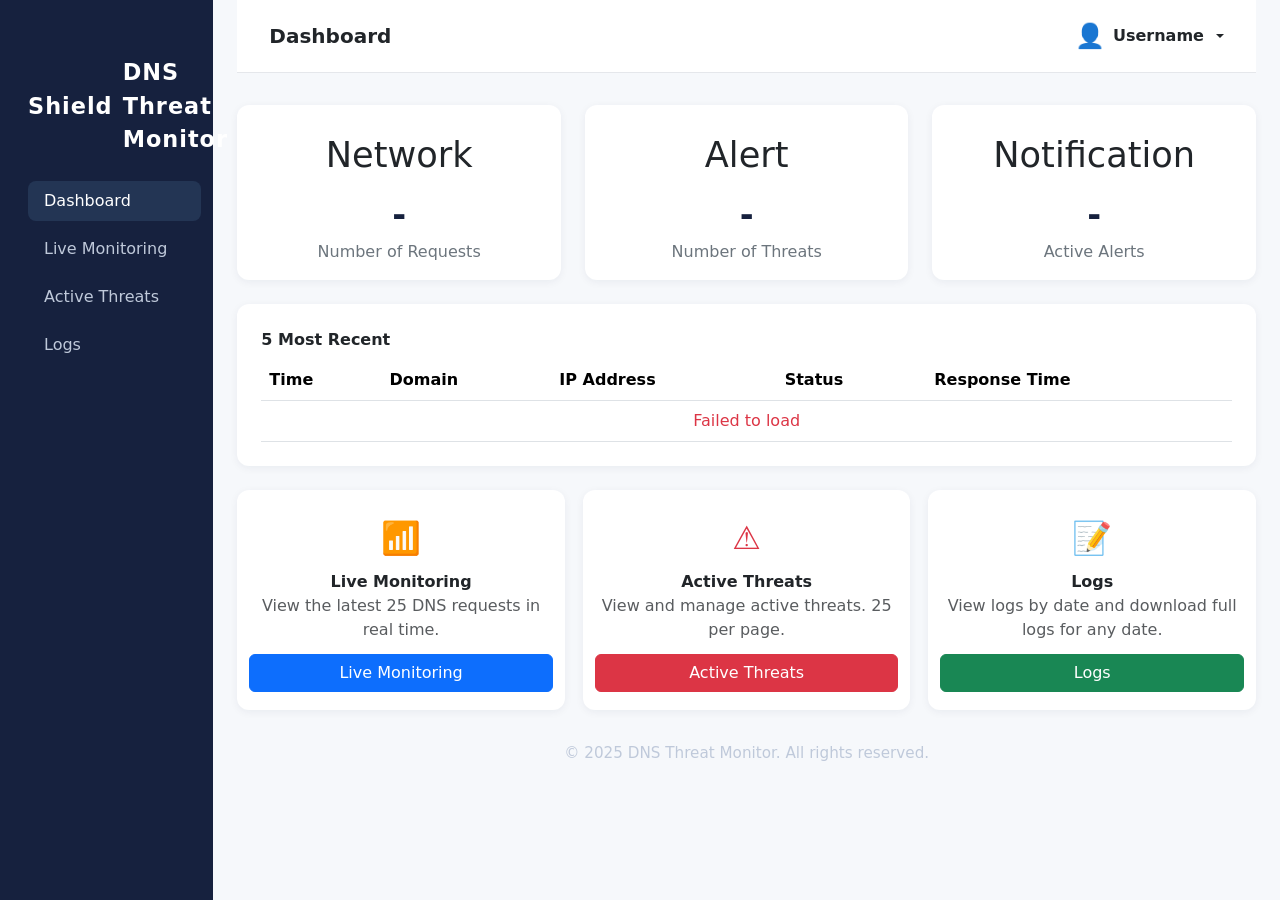
==== dashboard/templates/dashboard.html @ 2eea5f8f "Review comments addressed" ====
<!DOCTYPE html>
<html lang="en">
<head>
    <meta charset="UTF-8">
    <meta name="viewport" content="width=device-width, initial-scale=1.0">
    <title>DNS Threat Monitor</title>
    <link rel="stylesheet" href="https://cdn.jsdelivr.net/npm/bootstrap@5.3.0/dist/css/bootstrap.min.css">
    <!-- Inline styles for the main dashboard layout and components -->
    <style>
        body { background: #f6f8fb; }
        .sidebar {
            background: #16213e;
            min-height: 100vh;
            color: #fff;
        }
        .sidebar .nav-link {
            color: #bfc9da;
            font-weight: 500;
            border-radius: 8px;
            margin-bottom: 8px;
        }
        .sidebar .nav-link.active, .sidebar .nav-link:hover {
            background: #233554;
            color: #fff;
        }
        .sidebar .logo {
            font-size: 1.4rem;
            font-weight: bold;
            letter-spacing: 1px;
            margin: 32px 0 24px 0;
            display: flex;
            align-items: center;
            gap: 10px;
        }
        .topbar {
            background: #fff;
            border-bottom: 1px solid #e5e7eb;
            padding: 18px 32px;
            display: flex;
            align-items: center;
            justify-content: space-between;
        }
        .topbar .user {
            display: flex;
            align-items: center;
            gap: 16px;
        }
        .topbar .user .dropdown-toggle {
            cursor: pointer;
        }
        .topbar .user .dropdown-item.logout-item {
            color: #dc3545;
            font-weight: 500;
        }
        .topbar .user .dropdown-item.logout-item:hover {
            background: #fff5f5;
            color: #b02a37;
        }
        .summary-cards {
            display: flex;
            gap: 24px;
            margin: 32px 0 24px 0;
        }
        .summary-card {
            background: #fff;
            border-radius: 12px;
            box-shadow: 0 2px 8px rgba(22,33,62,0.06);
            flex: 1;
            padding: 24px 0 16px 0;
            text-align: center;
        }
        .summary-card .icon {
            font-size: 2.2rem;
            margin-bottom: 8px;
        }
        .summary-card .value {
            font-size: 2.1rem;
            font-weight: bold;
            color: #16213e;
        }
        .summary-card .label {
            color: #6c757d;
            font-size: 1rem;
        }
        .summary-card {
            cursor: pointer;
            transition: box-shadow 0.2s, transform 0.15s;
        }
        .summary-card:hover {
            box-shadow: 0 6px 20px rgba(22,33,62,0.14);
            transform: translateY(-2px);
        }
        .recent-table {
            background: #fff;
            border-radius: 12px;
            box-shadow: 0 2px 8px rgba(22,33,62,0.06);
            padding: 24px;
            margin-bottom: 24px;
        }
        .recent-table th, .recent-table td {
            vertical-align: middle;
        }
        .nav-cards {
            display: flex;
            gap: 18px;
            margin-bottom: 24px;
        }
        .nav-card {
            flex: 1;
            background: #fff;
            border-radius: 12px;
            box-shadow: 0 2px 8px rgba(22,33,62,0.06);
            text-align: center;
            padding: 24px 12px 18px 12px;
        }
        .nav-card .icon {
            font-size: 2rem;
            margin-bottom: 8px;
        }
        .nav-card .btn {
            margin-top: 12px;
            font-weight: 500;
        }
        .footer {
            text-align: center;
            color: #bfc9da;
            font-size: 0.95rem;
            margin: 32px 0 0 0;
        }
    </style>
</head>
<body>
<!-- Main dashboard layout -->
<div class="container-fluid">
    <div class="row">
        <!-- Sidebar -->
        <nav class="col-md-2 d-none d-md-block sidebar py-4">
            <div class="logo ps-3"><span>Shield</span>DNS Threat Monitor</div>
            <ul class="nav flex-column ps-3">
                <li class="nav-Item"><a class="nav-link active" href="#">Dashboard</a></li>
                <li class="nav-item"><a class="nav-link" href="/live-monitoring">Live Monitoring</a></li>
                <li class="nav-item"><a class="nav-link" href="/active-threats">Active Threats</a></li>
                <li class="nav-item"><a class="nav-link" href="/logs">Logs</a></li>
            </ul>
        </nav>
        <!-- Main content area -->
        <main class="col-md-10 ms-sm-auto px-4">
            <div class="topbar">
                <div class="fs-5 fw-bold">Dashboard</div>
                <div class="user">
                    <div class="dropdown">
                        <span class="dropdown-toggle text-dark fw-semibold d-flex align-items-center gap-2"
                              data-bs-toggle="dropdown" aria-expanded="false" role="button" style="cursor:pointer;">
                            <span style="font-size:1.5rem;">&#128100;</span>
                            <span id="topbar-username">Username</span>
                        </span>
                        <ul class="dropdown-menu dropdown-menu-end">
                            <li><span class="dropdown-item-text fw-bold" id="dropdown-username">Username</span></li>
                            <li><hr class="dropdown-divider"></li>
                            <li><a class="dropdown-item" href="/profile">My Profile</a></li>
                            <li><a class="dropdown-item text-danger fw-500" href="#" id="logout-btn">&#8594; Log Out</a></li>
                        </ul>
                    </div>
                </div>
            </div>
            <!-- Summary metric cards -->
            <div class="summary-cards">
                <div class="summary-card" data-bs-toggle="modal" data-bs-target="#requestsModal">
                    <div class="icon">Network</div>
                    <div class="value" id="num-requests">-</div>
                    <div class="label">Number of Requests</div>
                </div>
                <div class="summary-card" data-bs-toggle="modal" data-bs-target="#threatsModal">
                    <div class="icon">Alert</div>
                    <div class="value" id="num-threats">-</div>
                    <div class="label">Number of Threats</div>
                </div>
                <div class="summary-card" data-bs-toggle="modal" data-bs-target="#alertsModal">
                    <div class="icon">Notification</div>
                    <div class="value" id="active-alerts">-</div>
                    <div class="label">Active Alerts</div>
                </div>
            </div>

            <!-- Modal: Number of Requests -->
            <div class="modal fade" id="requestsModal" tabindex="-1">
                <div class="modal-dialog modal-xl modal-dialog-scrollable">
                    <div class="modal-content">
                        <div class="modal-header">
                            <h5 class="modal-title">DNS Requests (Last 24h)</h5>
                            <button type="button" class="btn-close" data-bs-dismiss="modal"></button>
                        </div>
                        <div class="modal-body">
                            <div class="table-responsive">
                                <table class="table table-sm align-middle">
                                    <thead><tr><th>Time</th><th>Domain</th><th>Source IP</th><th>Status</th><th>Response Time</th></tr></thead>
                                    <tbody id="modal-requests-body"><tr><td colspan="5" class="text-center">Loading...</td></tr></tbody>
                                </table>
                            </div>
                        </div>
                    </div>
                </div>
            </div>

            <!-- Modal: Number of Threats -->
            <div class="modal fade" id="threatsModal" tabindex="-1">
                <div class="modal-dialog modal-lg modal-dialog-scrollable">
                    <div class="modal-content">
                        <div class="modal-header">
                            <h5 class="modal-title">Threat Severity Distribution</h5>
                            <button type="button" class="btn-close" data-bs-dismiss="modal"></button>
                        </div>
                        <div class="modal-body">
                            <div class="table-responsive">
                                <table class="table table-sm align-middle">
                                    <thead><tr><th>Severity</th><th>Count</th></tr></thead>
                                    <tbody id="modal-threats-body"><tr><td colspan="2" class="text-center">Loading...</td></tr></tbody>
                                </table>
                            </div>
                        </div>
                    </div>
                </div>
            </div>

            <!-- Modal: Active Alerts -->
            <div class="modal fade" id="alertsModal" tabindex="-1">
                <div class="modal-dialog modal-xl modal-dialog-scrollable">
                    <div class="modal-content">
                        <div class="modal-header">
                            <h5 class="modal-title">Active Alerts</h5>
                            <button type="button" class="btn-close" data-bs-dismiss="modal"></button>
                        </div>
                        <div class="modal-body">
                            <div class="table-responsive">
                                <table class="table table-sm align-middle">
                                    <thead><tr><th>Time</th><th>Domain</th><th>Severity</th><th>Rule</th><th>Score</th></tr></thead>
                                    <tbody id="modal-alerts-body"><tr><td colspan="5" class="text-center">Loading...</td></tr></tbody>
                                </table>
                            </div>
                        </div>
                    </div>
                </div>
            </div>
            <!-- Table showing the 5 most recent DNS events -->
            <div class="recent-table">
                <div class="d-flex align-items-center mb-2">
                    <div class="fs-6 fw-bold me-2">5 Most Recent</div>
                </div>
                <div class="table-responsive">
                    <table class="table align-middle mb-0">
                        <thead>
                            <tr>
                                <th>Time</th>
                                <th>Domain</th>
                                <th>IP Address</th>
                                <th>Status</th>
                                <th>Response Time</th>
                            </tr>
                        </thead>
                        <tbody id="recent-table-body">
                            <tr><td colspan="5" class="text-center">Loading...</td></tr>
                        </tbody>
                    </table>
                </div>
            </div>
            <!-- Quick navigation cards for other views -->
            <div class="nav-cards">
                <div class="nav-card">
                    <div class="icon text-primary">&#128246;</div>
                    <div class="fw-bold">Live Monitoring</div>
                    <div class="text-muted">View the latest 25 DNS requests in real time.</div>
                    <a href="/live-monitoring" class="btn btn-primary w-100">Live Monitoring</a>
                </div>
                <div class="nav-card">
                    <div class="icon text-danger">&#9888;</div>
                    <div class="fw-bold">Active Threats</div>
                    <div class="text-muted">View and manage active threats. 25 per page.</div>
                    <a href="/active-threats" class="btn btn-danger w-100">Active Threats</a>
                </div>
                <div class="nav-card">
                    <div class="icon text-success">&#128221;</div>
                    <div class="fw-bold">Logs</div>
                    <div class="text-muted">View logs by date and download full logs for any date.</div>
                    <a href="/logs" class="btn btn-success w-100">Logs</a>
                </div>
            </div>
            <div class="footer">© 2025 DNS Threat Monitor. All rights reserved.</div>
        </main>
    </div>
 </div>
<!-- JavaScript dependencies and dashboard data loading logic -->
<script src="https://cdn.jsdelivr.net/npm/bootstrap@5.3.0/dist/js/bootstrap.bundle.min.js"></script>
<script>
// Fetch summary data
function loadSummary() {
    fetch('/api/summary').then(r=>r.json()).then(data=>{
        document.getElementById('num-requests').textContent = data.total_queries || '-';
        document.getElementById('num-threats').textContent = data.num_threats || '-';
        document.getElementById('active-alerts').textContent = data.active_alerts || '-';
    });
}
// Fetch 5 most recent DNS logs
function loadRecent() {
    fetch('/api/recent-logs').then(r=>r.json()).then(rows=>{
        const html = rows.length
            ? rows.map(l=>`<tr>
                <td>${l.timestamp ? new Date(l.timestamp).toLocaleString() : '-'}</td>
                <td>${l.domain||'-'}</td>
                <td>${l.source_ip||'-'}</td>
                <td>${l.status||'-'}</td>
                <td>${l.response_time!=null ? l.response_time+' ms' : '-'}</td>
              </tr>`).join('')
            : '<tr><td colspan="5" class="text-center text-muted">No recent data</td></tr>';
        document.getElementById('recent-table-body').innerHTML = html;
    }).catch(()=>{
        document.getElementById('recent-table-body').innerHTML='<tr><td colspan="5" class="text-center text-danger">Failed to load</td></tr>';
    });
}
// ── Modal data loaders ──────────────────────────────────
document.getElementById('requestsModal').addEventListener('show.bs.modal', function() {
    fetch('/api/dns-logs').then(r=>r.json()).then(rows=>{
        const html = rows.length
            ? rows.map(l=>`<tr><td>${new Date(l.timestamp).toLocaleString()}</td><td>${l.domain||'-'}</td><td>${l.source_ip||'-'}</td><td>${l.status||'-'}</td><td>${l.response_time!=null?l.response_time+' ms':'-'}</td></tr>`).join('')
            : '<tr><td colspan="5" class="text-center text-muted">No data</td></tr>';
        document.getElementById('modal-requests-body').innerHTML = html;
    }).catch(()=>{ document.getElementById('modal-requests-body').innerHTML='<tr><td colspan="5" class="text-center text-danger">Failed to load</td></tr>'; });
});
document.getElementById('threatsModal').addEventListener('show.bs.modal', function() {
    fetch('/api/severity-distribution').then(r=>r.json()).then(data=>{
        const badges = {High:'danger', Medium:'warning', Low:'success'};
        const html = Object.entries(data).map(([s,c])=>`<tr><td><span class="badge bg-${badges[s]||'secondary'}">${s}</span></td><td>${c}</td></tr>`).join('');
        document.getElementById('modal-threats-body').innerHTML = html || '<tr><td colspan="2" class="text-center text-muted">No data</td></tr>';
    }).catch(()=>{ document.getElementById('modal-threats-body').innerHTML='<tr><td colspan="2" class="text-center text-danger">Failed to load</td></tr>'; });
});
document.getElementById('alertsModal').addEventListener('show.bs.modal', function() {
    fetch('/api/alerts').then(r=>r.json()).then(rows=>{
        const badges = {High:'danger', Medium:'warning', Low:'success'};
        const html = rows.length
            ? rows.map(a=>`<tr><td>${new Date(a.timestamp).toLocaleString()}</td><td>${a.domain||'-'}</td><td><span class="badge bg-${badges[a.severity]||'secondary'}">${a.severity||'-'}</span></td><td>${a.rule_name||'-'}</td><td>${a.score||'-'}</td></tr>`).join('')
            : '<tr><td colspan="5" class="text-center text-muted">No active alerts</td></tr>';
        document.getElementById('modal-alerts-body').innerHTML = html;
    }).catch(()=>{ document.getElementById('modal-alerts-body').innerHTML='<tr><td colspan="5" class="text-center text-danger">Failed to load</td></tr>'; });
});
document.addEventListener('DOMContentLoaded', function() {
    const saved = localStorage.getItem('dtm_username');
    if (saved) {
        document.getElementById('topbar-username').textContent = saved;
        document.getElementById('dropdown-username').textContent = saved;
    }
    document.getElementById('logout-btn').addEventListener('click', function(e) {
        e.preventDefault();
        localStorage.removeItem('dtm_username');
        localStorage.removeItem('dtm_fullname');
        localStorage.removeItem('dtm_email');
        document.getElementById('topbar-username').textContent = 'Username';
        document.getElementById('dropdown-username').textContent = 'Username';
    });
    loadSummary();
    loadRecent();
    setInterval(loadSummary, 10000);
    setInterval(loadRecent, 10000);
});
</script>
</body>
</html>
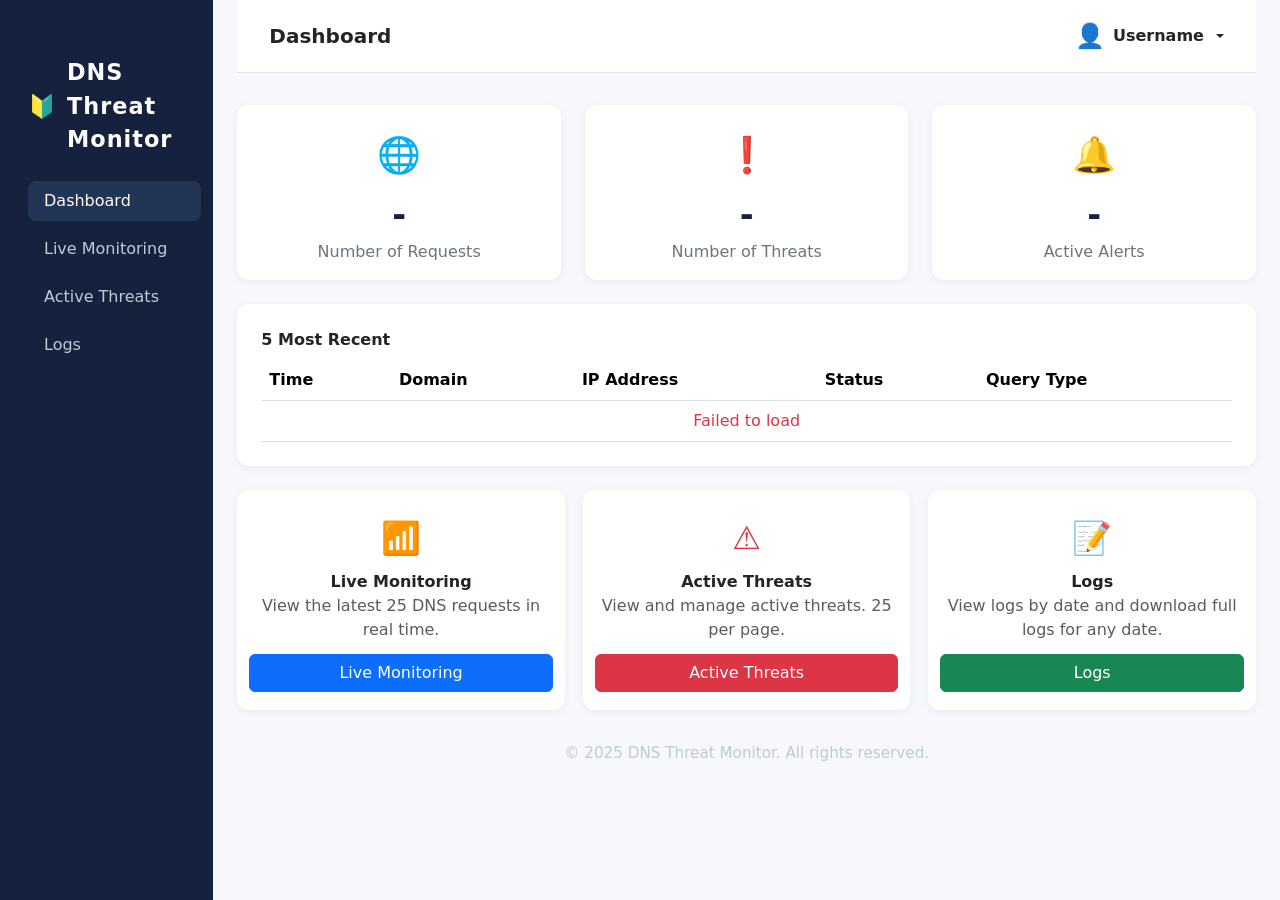
==== commit 477bddb5: "Review comments addressed DashboardBackendaligment corrected Removed email alert part Removed QUICK_" ====
--- a/dashboard/templates/dashboard.html
+++ b/dashboard/templates/dashboard.html
@@ -5,7 +5,6 @@
     <meta name="viewport" content="width=device-width, initial-scale=1.0">
     <title>DNS Threat Monitor</title>
     <link rel="stylesheet" href="https://cdn.jsdelivr.net/npm/bootstrap@5.3.0/dist/css/bootstrap.min.css">
-    <!-- Inline styles for the main dashboard layout and components -->
     <style>
         body { background: #f6f8fb; }
         .sidebar {
@@ -130,12 +129,11 @@
     </style>
 </head>
 <body>
-<!-- Main dashboard layout -->
 <div class="container-fluid">
     <div class="row">
         <!-- Sidebar -->
         <nav class="col-md-2 d-none d-md-block sidebar py-4">
-            <div class="logo ps-3"><span>Shield</span>DNS Threat Monitor</div>
+            <div class="logo ps-3"><span>🔰</span>DNS Threat Monitor</div>
             <ul class="nav flex-column ps-3">
                 <li class="nav-Item"><a class="nav-link active" href="#">Dashboard</a></li>
                 <li class="nav-item"><a class="nav-link" href="/live-monitoring">Live Monitoring</a></li>
@@ -143,7 +141,7 @@
                 <li class="nav-item"><a class="nav-link" href="/logs">Logs</a></li>
             </ul>
         </nav>
-        <!-- Main content area -->
+        <!-- Main -->
         <main class="col-md-10 ms-sm-auto px-4">
             <div class="topbar">
                 <div class="fs-5 fw-bold">Dashboard</div>
@@ -163,20 +161,19 @@
                     </div>
                 </div>
             </div>
-            <!-- Summary metric cards -->
             <div class="summary-cards">
                 <div class="summary-card" data-bs-toggle="modal" data-bs-target="#requestsModal">
-                    <div class="icon">Network</div>
+                    <div class="icon">🌐</div>
                     <div class="value" id="num-requests">-</div>
                     <div class="label">Number of Requests</div>
                 </div>
                 <div class="summary-card" data-bs-toggle="modal" data-bs-target="#threatsModal">
-                    <div class="icon">Alert</div>
+                    <div class="icon">❗</div>
                     <div class="value" id="num-threats">-</div>
                     <div class="label">Number of Threats</div>
                 </div>
                 <div class="summary-card" data-bs-toggle="modal" data-bs-target="#alertsModal">
-                    <div class="icon">Notification</div>
+                    <div class="icon">🔔</div>
                     <div class="value" id="active-alerts">-</div>
                     <div class="label">Active Alerts</div>
                 </div>
@@ -187,13 +184,13 @@
                 <div class="modal-dialog modal-xl modal-dialog-scrollable">
                     <div class="modal-content">
                         <div class="modal-header">
-                            <h5 class="modal-title">DNS Requests (Last 24h)</h5>
+                            <h5 class="modal-title">🌐 DNS Requests (Last 24h)</h5>
                             <button type="button" class="btn-close" data-bs-dismiss="modal"></button>
                         </div>
                         <div class="modal-body">
                             <div class="table-responsive">
                                 <table class="table table-sm align-middle">
-                                    <thead><tr><th>Time</th><th>Domain</th><th>Source IP</th><th>Status</th><th>Response Time</th></tr></thead>
+                                    <thead><tr><th>Time</th><th>Domain</th><th>Source IP</th><th>Status</th><th>Query Type</th></tr></thead>
                                     <tbody id="modal-requests-body"><tr><td colspan="5" class="text-center">Loading...</td></tr></tbody>
                                 </table>
                             </div>
@@ -207,7 +204,7 @@
                 <div class="modal-dialog modal-lg modal-dialog-scrollable">
                     <div class="modal-content">
                         <div class="modal-header">
-                            <h5 class="modal-title">Threat Severity Distribution</h5>
+                            <h5 class="modal-title">❗ Threat Severity Distribution</h5>
                             <button type="button" class="btn-close" data-bs-dismiss="modal"></button>
                         </div>
                         <div class="modal-body">
@@ -227,7 +224,7 @@
                 <div class="modal-dialog modal-xl modal-dialog-scrollable">
                     <div class="modal-content">
                         <div class="modal-header">
-                            <h5 class="modal-title">Active Alerts</h5>
+                            <h5 class="modal-title">🔔 Active Alerts</h5>
                             <button type="button" class="btn-close" data-bs-dismiss="modal"></button>
                         </div>
                         <div class="modal-body">
@@ -241,7 +238,6 @@
                     </div>
                 </div>
             </div>
-            <!-- Table showing the 5 most recent DNS events -->
             <div class="recent-table">
                 <div class="d-flex align-items-center mb-2">
                     <div class="fs-6 fw-bold me-2">5 Most Recent</div>
@@ -254,7 +250,7 @@
                                 <th>Domain</th>
                                 <th>IP Address</th>
                                 <th>Status</th>
-                                <th>Response Time</th>
+                                <th>Query Type</th>
                             </tr>
                         </thead>
                         <tbody id="recent-table-body">
@@ -263,7 +259,6 @@
                     </table>
                 </div>
             </div>
-            <!-- Quick navigation cards for other views -->
             <div class="nav-cards">
                 <div class="nav-card">
                     <div class="icon text-primary">&#128246;</div>
@@ -287,8 +282,7 @@
             <div class="footer">© 2025 DNS Threat Monitor. All rights reserved.</div>
         </main>
     </div>
- </div>
-<!-- JavaScript dependencies and dashboard data loading logic -->
+</div>
 <script src="https://cdn.jsdelivr.net/npm/bootstrap@5.3.0/dist/js/bootstrap.bundle.min.js"></script>
 <script>
 // Fetch summary data
@@ -308,7 +302,7 @@
                 <td>${l.domain||'-'}</td>
                 <td>${l.source_ip||'-'}</td>
                 <td>${l.status||'-'}</td>
-                <td>${l.response_time!=null ? l.response_time+' ms' : '-'}</td>
+                <td>${l.query_type||'-'}</td>
               </tr>`).join('')
             : '<tr><td colspan="5" class="text-center text-muted">No recent data</td></tr>';
         document.getElementById('recent-table-body').innerHTML = html;
@@ -320,7 +314,7 @@
 document.getElementById('requestsModal').addEventListener('show.bs.modal', function() {
     fetch('/api/dns-logs').then(r=>r.json()).then(rows=>{
         const html = rows.length
-            ? rows.map(l=>`<tr><td>${new Date(l.timestamp).toLocaleString()}</td><td>${l.domain||'-'}</td><td>${l.source_ip||'-'}</td><td>${l.status||'-'}</td><td>${l.response_time!=null?l.response_time+' ms':'-'}</td></tr>`).join('')
+            ? rows.map(l=>`<tr><td>${new Date(l.timestamp).toLocaleString()}</td><td>${l.domain||'-'}</td><td>${l.source_ip||'-'}</td><td>${l.status||'-'}</td><td>${l.query_type||'-'}</td></tr>`).join('')
             : '<tr><td colspan="5" class="text-center text-muted">No data</td></tr>';
         document.getElementById('modal-requests-body').innerHTML = html;
     }).catch(()=>{ document.getElementById('modal-requests-body').innerHTML='<tr><td colspan="5" class="text-center text-danger">Failed to load</td></tr>'; });
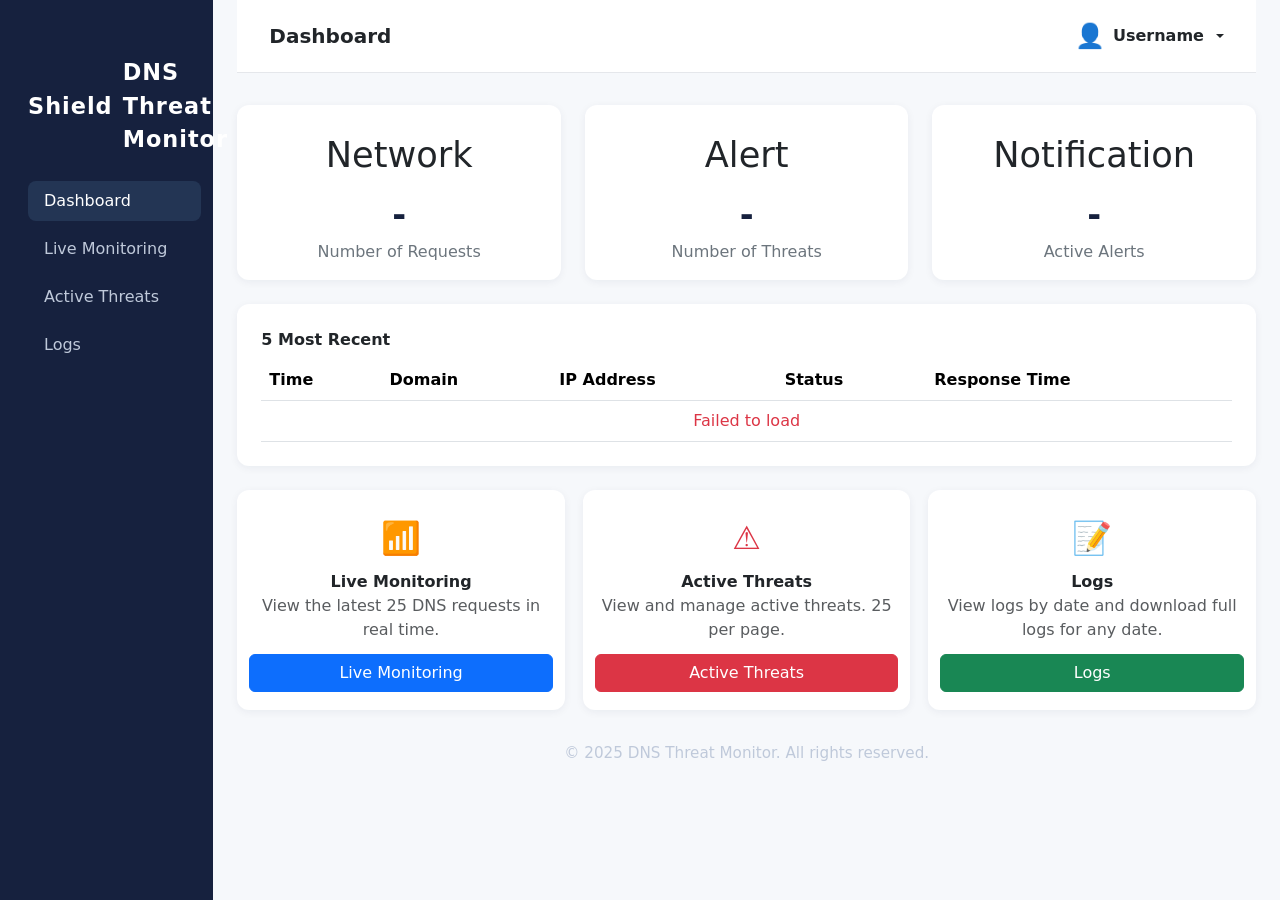
==== commit 16375187: "Merge pull request #10 from tissaabraham/EERD_Removal Removal of EERD" ====
--- a/dashboard/templates/dashboard.html
+++ b/dashboard/templates/dashboard.html
@@ -5,6 +5,7 @@
     <meta name="viewport" content="width=device-width, initial-scale=1.0">
     <title>DNS Threat Monitor</title>
     <link rel="stylesheet" href="https://cdn.jsdelivr.net/npm/bootstrap@5.3.0/dist/css/bootstrap.min.css">
+    <!-- Inline styles for the main dashboard layout and components -->
     <style>
         body { background: #f6f8fb; }
         .sidebar {
@@ -129,11 +130,12 @@
     </style>
 </head>
 <body>
+<!-- Main dashboard layout -->
 <div class="container-fluid">
     <div class="row">
         <!-- Sidebar -->
         <nav class="col-md-2 d-none d-md-block sidebar py-4">
-            <div class="logo ps-3"><span>🔰</span>DNS Threat Monitor</div>
+            <div class="logo ps-3"><span>Shield</span>DNS Threat Monitor</div>
             <ul class="nav flex-column ps-3">
                 <li class="nav-Item"><a class="nav-link active" href="#">Dashboard</a></li>
                 <li class="nav-item"><a class="nav-link" href="/live-monitoring">Live Monitoring</a></li>
@@ -141,7 +143,7 @@
                 <li class="nav-item"><a class="nav-link" href="/logs">Logs</a></li>
             </ul>
         </nav>
-        <!-- Main -->
+        <!-- Main content area -->
         <main class="col-md-10 ms-sm-auto px-4">
             <div class="topbar">
                 <div class="fs-5 fw-bold">Dashboard</div>
@@ -161,19 +163,20 @@
                     </div>
                 </div>
             </div>
+            <!-- Summary metric cards -->
             <div class="summary-cards">
                 <div class="summary-card" data-bs-toggle="modal" data-bs-target="#requestsModal">
-                    <div class="icon">🌐</div>
+                    <div class="icon">Network</div>
                     <div class="value" id="num-requests">-</div>
                     <div class="label">Number of Requests</div>
                 </div>
                 <div class="summary-card" data-bs-toggle="modal" data-bs-target="#threatsModal">
-                    <div class="icon">❗</div>
+                    <div class="icon">Alert</div>
                     <div class="value" id="num-threats">-</div>
                     <div class="label">Number of Threats</div>
                 </div>
                 <div class="summary-card" data-bs-toggle="modal" data-bs-target="#alertsModal">
-                    <div class="icon">🔔</div>
+                    <div class="icon">Notification</div>
                     <div class="value" id="active-alerts">-</div>
                     <div class="label">Active Alerts</div>
                 </div>
@@ -184,13 +187,13 @@
                 <div class="modal-dialog modal-xl modal-dialog-scrollable">
                     <div class="modal-content">
                         <div class="modal-header">
-                            <h5 class="modal-title">🌐 DNS Requests (Last 24h)</h5>
+                            <h5 class="modal-title">DNS Requests (Last 24h)</h5>
                             <button type="button" class="btn-close" data-bs-dismiss="modal"></button>
                         </div>
                         <div class="modal-body">
                             <div class="table-responsive">
                                 <table class="table table-sm align-middle">
-                                    <thead><tr><th>Time</th><th>Domain</th><th>Source IP</th><th>Status</th><th>Query Type</th></tr></thead>
+                                    <thead><tr><th>Time</th><th>Domain</th><th>Source IP</th><th>Status</th><th>Response Time</th></tr></thead>
                                     <tbody id="modal-requests-body"><tr><td colspan="5" class="text-center">Loading...</td></tr></tbody>
                                 </table>
                             </div>
@@ -204,7 +207,7 @@
                 <div class="modal-dialog modal-lg modal-dialog-scrollable">
                     <div class="modal-content">
                         <div class="modal-header">
-                            <h5 class="modal-title">❗ Threat Severity Distribution</h5>
+                            <h5 class="modal-title">Threat Severity Distribution</h5>
                             <button type="button" class="btn-close" data-bs-dismiss="modal"></button>
                         </div>
                         <div class="modal-body">
@@ -224,7 +227,7 @@
                 <div class="modal-dialog modal-xl modal-dialog-scrollable">
                     <div class="modal-content">
                         <div class="modal-header">
-                            <h5 class="modal-title">🔔 Active Alerts</h5>
+                            <h5 class="modal-title">Active Alerts</h5>
                             <button type="button" class="btn-close" data-bs-dismiss="modal"></button>
                         </div>
                         <div class="modal-body">
@@ -238,6 +241,7 @@
                     </div>
                 </div>
             </div>
+            <!-- Table showing the 5 most recent DNS events -->
             <div class="recent-table">
                 <div class="d-flex align-items-center mb-2">
                     <div class="fs-6 fw-bold me-2">5 Most Recent</div>
@@ -250,7 +254,7 @@
                                 <th>Domain</th>
                                 <th>IP Address</th>
                                 <th>Status</th>
-                                <th>Query Type</th>
+                                <th>Response Time</th>
                             </tr>
                         </thead>
                         <tbody id="recent-table-body">
@@ -259,6 +263,7 @@
                     </table>
                 </div>
             </div>
+            <!-- Quick navigation cards for other views -->
             <div class="nav-cards">
                 <div class="nav-card">
                     <div class="icon text-primary">&#128246;</div>
@@ -282,7 +287,8 @@
             <div class="footer">© 2025 DNS Threat Monitor. All rights reserved.</div>
         </main>
     </div>
-</div>
+ </div>
+<!-- JavaScript dependencies and dashboard data loading logic -->
 <script src="https://cdn.jsdelivr.net/npm/bootstrap@5.3.0/dist/js/bootstrap.bundle.min.js"></script>
 <script>
 // Fetch summary data
@@ -302,7 +308,7 @@
                 <td>${l.domain||'-'}</td>
                 <td>${l.source_ip||'-'}</td>
                 <td>${l.status||'-'}</td>
-                <td>${l.query_type||'-'}</td>
+                <td>${l.response_time!=null ? l.response_time+' ms' : '-'}</td>
               </tr>`).join('')
             : '<tr><td colspan="5" class="text-center text-muted">No recent data</td></tr>';
         document.getElementById('recent-table-body').innerHTML = html;
@@ -314,7 +320,7 @@
 document.getElementById('requestsModal').addEventListener('show.bs.modal', function() {
     fetch('/api/dns-logs').then(r=>r.json()).then(rows=>{
         const html = rows.length
-            ? rows.map(l=>`<tr><td>${new Date(l.timestamp).toLocaleString()}</td><td>${l.domain||'-'}</td><td>${l.source_ip||'-'}</td><td>${l.status||'-'}</td><td>${l.query_type||'-'}</td></tr>`).join('')
+            ? rows.map(l=>`<tr><td>${new Date(l.timestamp).toLocaleString()}</td><td>${l.domain||'-'}</td><td>${l.source_ip||'-'}</td><td>${l.status||'-'}</td><td>${l.response_time!=null?l.response_time+' ms':'-'}</td></tr>`).join('')
             : '<tr><td colspan="5" class="text-center text-muted">No data</td></tr>';
         document.getElementById('modal-requests-body').innerHTML = html;
     }).catch(()=>{ document.getElementById('modal-requests-body').innerHTML='<tr><td colspan="5" class="text-center text-danger">Failed to load</td></tr>'; });
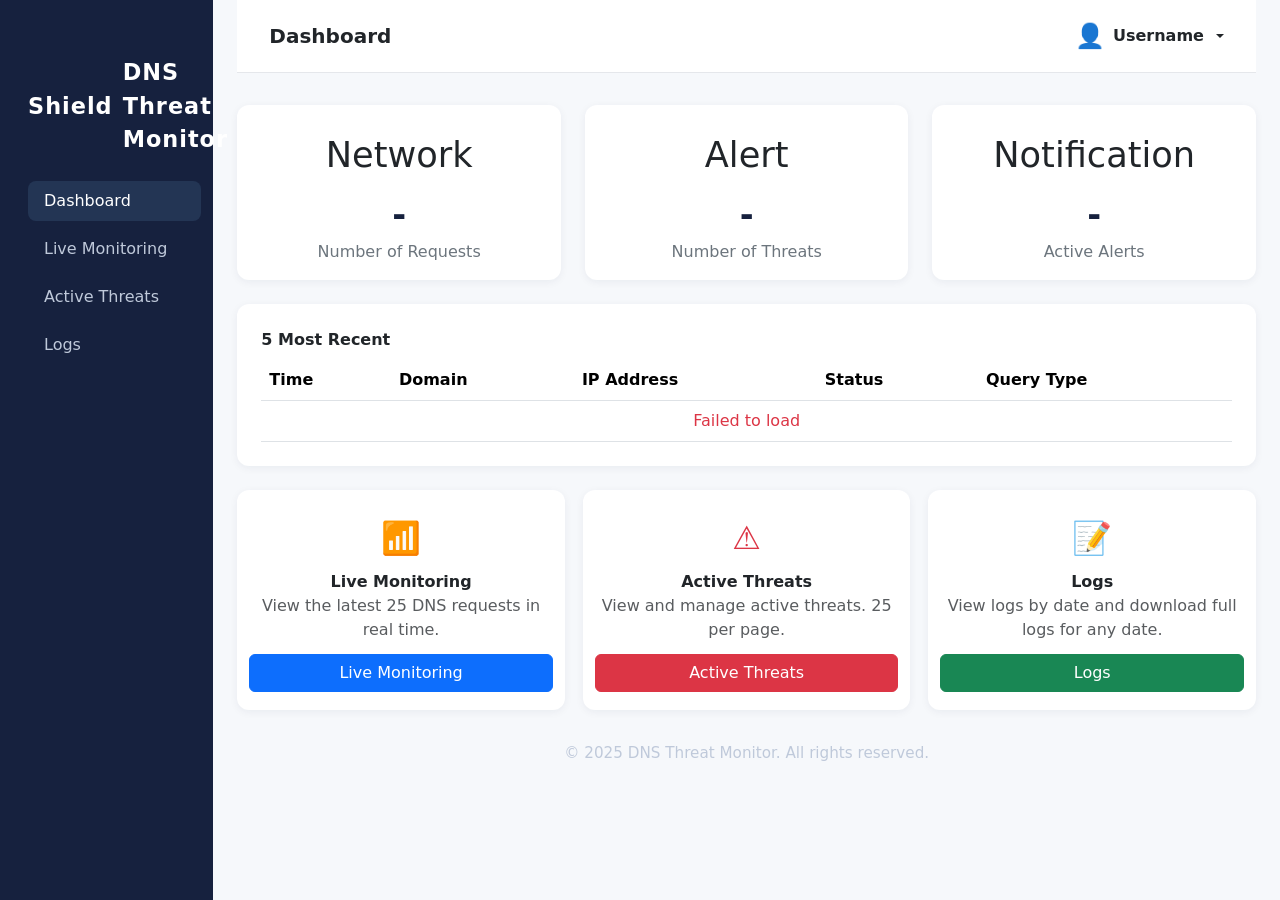
==== commit 81f6777d: "Merge branch 'main' of https://github.com/tissaabraham/dns-threat-monitor into feature/Dashboard-Dev" ====
--- a/dashboard/templates/dashboard.html
+++ b/dashboard/templates/dashboard.html
@@ -193,7 +193,7 @@
                         <div class="modal-body">
                             <div class="table-responsive">
                                 <table class="table table-sm align-middle">
-                                    <thead><tr><th>Time</th><th>Domain</th><th>Source IP</th><th>Status</th><th>Response Time</th></tr></thead>
+                                    <thead><tr><th>Time</th><th>Domain</th><th>Source IP</th><th>Status</th><th>Query Type</th></tr></thead>
                                     <tbody id="modal-requests-body"><tr><td colspan="5" class="text-center">Loading...</td></tr></tbody>
                                 </table>
                             </div>
@@ -254,7 +254,7 @@
                                 <th>Domain</th>
                                 <th>IP Address</th>
                                 <th>Status</th>
-                                <th>Response Time</th>
+                                <th>Query Type</th>
                             </tr>
                         </thead>
                         <tbody id="recent-table-body">
@@ -308,7 +308,7 @@
                 <td>${l.domain||'-'}</td>
                 <td>${l.source_ip||'-'}</td>
                 <td>${l.status||'-'}</td>
-                <td>${l.response_time!=null ? l.response_time+' ms' : '-'}</td>
+                <td>${l.query_type||'-'}</td>
               </tr>`).join('')
             : '<tr><td colspan="5" class="text-center text-muted">No recent data</td></tr>';
         document.getElementById('recent-table-body').innerHTML = html;
@@ -320,7 +320,7 @@
 document.getElementById('requestsModal').addEventListener('show.bs.modal', function() {
     fetch('/api/dns-logs').then(r=>r.json()).then(rows=>{
         const html = rows.length
-            ? rows.map(l=>`<tr><td>${new Date(l.timestamp).toLocaleString()}</td><td>${l.domain||'-'}</td><td>${l.source_ip||'-'}</td><td>${l.status||'-'}</td><td>${l.response_time!=null?l.response_time+' ms':'-'}</td></tr>`).join('')
+            ? rows.map(l=>`<tr><td>${new Date(l.timestamp).toLocaleString()}</td><td>${l.domain||'-'}</td><td>${l.source_ip||'-'}</td><td>${l.status||'-'}</td><td>${l.query_type||'-'}</td></tr>`).join('')
             : '<tr><td colspan="5" class="text-center text-muted">No data</td></tr>';
         document.getElementById('modal-requests-body').innerHTML = html;
     }).catch(()=>{ document.getElementById('modal-requests-body').innerHTML='<tr><td colspan="5" class="text-center text-danger">Failed to load</td></tr>'; });
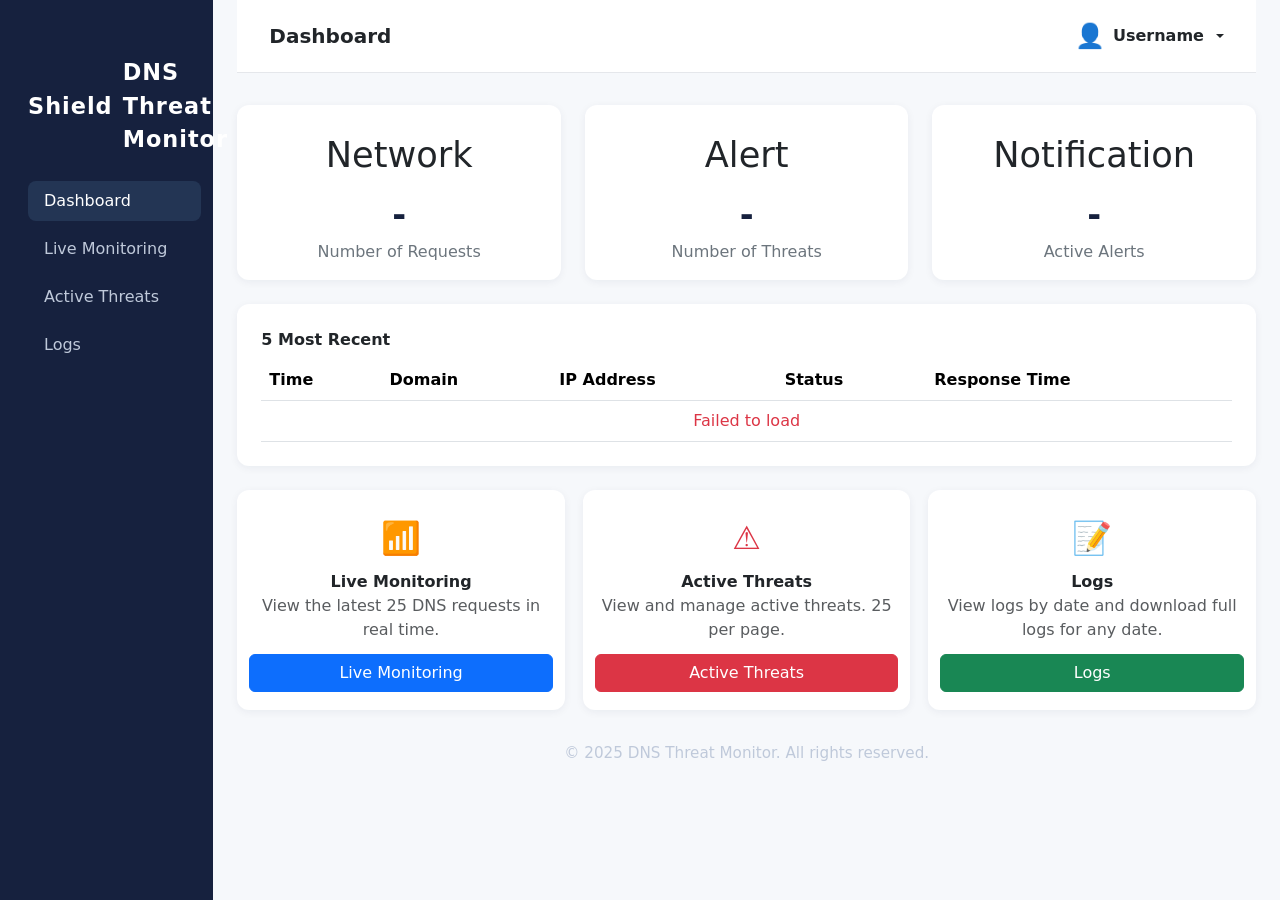
==== commit 113fbe96: "Merge branch 'main' of https://github.com/tissaabraham/dns-threat-monitor into feature/docker-setup " ====
--- a/dashboard/templates/dashboard.html
+++ b/dashboard/templates/dashboard.html
@@ -193,7 +193,7 @@
                         <div class="modal-body">
                             <div class="table-responsive">
                                 <table class="table table-sm align-middle">
-                                    <thead><tr><th>Time</th><th>Domain</th><th>Source IP</th><th>Status</th><th>Query Type</th></tr></thead>
+                                    <thead><tr><th>Time</th><th>Domain</th><th>Source IP</th><th>Status</th><th>Response Time</th></tr></thead>
                                     <tbody id="modal-requests-body"><tr><td colspan="5" class="text-center">Loading...</td></tr></tbody>
                                 </table>
                             </div>
@@ -254,7 +254,7 @@
                                 <th>Domain</th>
                                 <th>IP Address</th>
                                 <th>Status</th>
-                                <th>Query Type</th>
+                                <th>Response Time</th>
                             </tr>
                         </thead>
                         <tbody id="recent-table-body">
@@ -308,7 +308,7 @@
                 <td>${l.domain||'-'}</td>
                 <td>${l.source_ip||'-'}</td>
                 <td>${l.status||'-'}</td>
-                <td>${l.query_type||'-'}</td>
+                <td>${l.response_time!=null ? l.response_time+' ms' : '-'}</td>
               </tr>`).join('')
             : '<tr><td colspan="5" class="text-center text-muted">No recent data</td></tr>';
         document.getElementById('recent-table-body').innerHTML = html;
@@ -320,7 +320,7 @@
 document.getElementById('requestsModal').addEventListener('show.bs.modal', function() {
     fetch('/api/dns-logs').then(r=>r.json()).then(rows=>{
         const html = rows.length
-            ? rows.map(l=>`<tr><td>${new Date(l.timestamp).toLocaleString()}</td><td>${l.domain||'-'}</td><td>${l.source_ip||'-'}</td><td>${l.status||'-'}</td><td>${l.query_type||'-'}</td></tr>`).join('')
+            ? rows.map(l=>`<tr><td>${new Date(l.timestamp).toLocaleString()}</td><td>${l.domain||'-'}</td><td>${l.source_ip||'-'}</td><td>${l.status||'-'}</td><td>${l.response_time!=null?l.response_time+' ms':'-'}</td></tr>`).join('')
             : '<tr><td colspan="5" class="text-center text-muted">No data</td></tr>';
         document.getElementById('modal-requests-body').innerHTML = html;
     }).catch(()=>{ document.getElementById('modal-requests-body').innerHTML='<tr><td colspan="5" class="text-center text-danger">Failed to load</td></tr>'; });
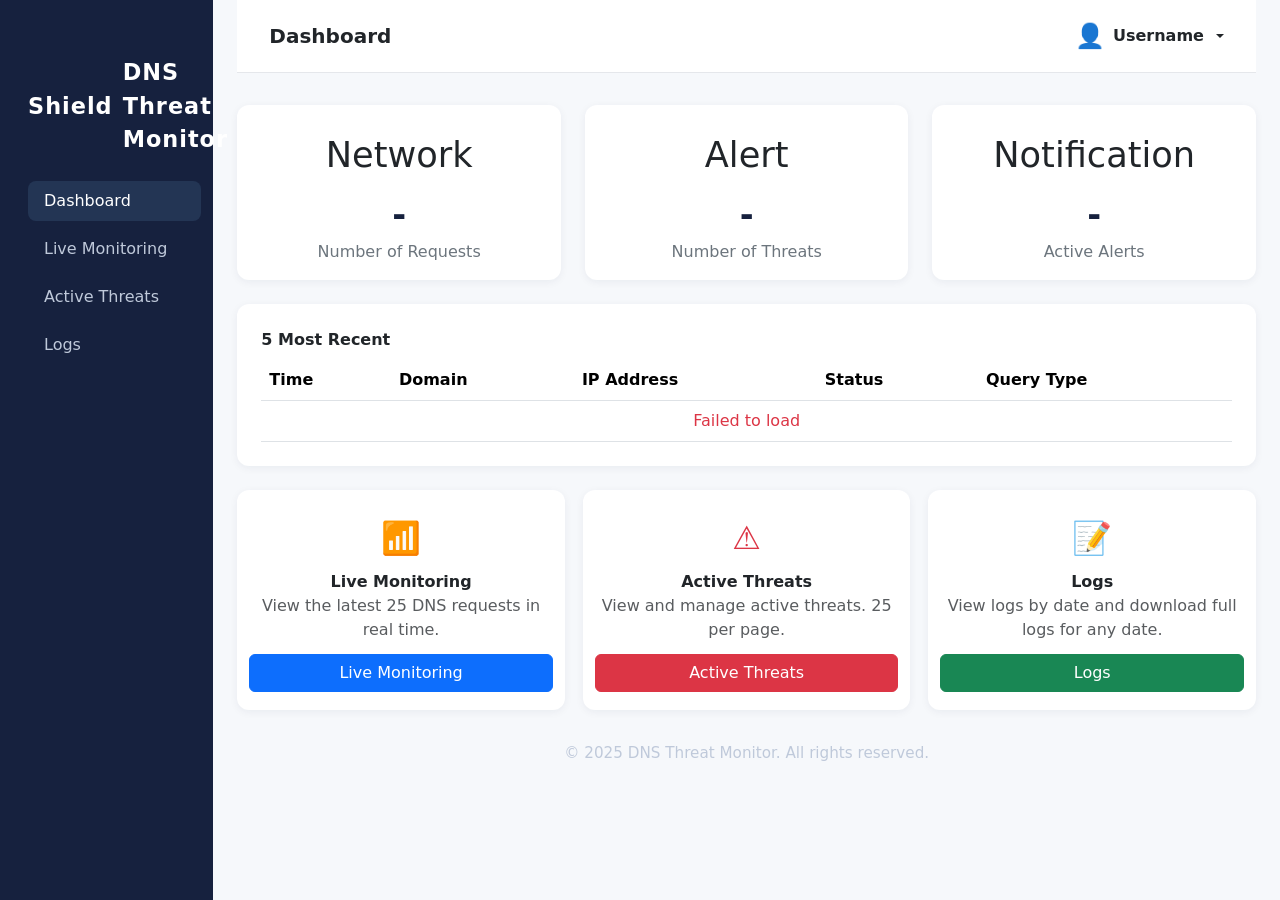
==== commit e1322727: "Merge pull request #13 from tissaabraham/feature/Dashboard-Development DashboardBackendaligment corr" ====
--- a/dashboard/templates/dashboard.html
+++ b/dashboard/templates/dashboard.html
@@ -193,7 +193,7 @@
                         <div class="modal-body">
                             <div class="table-responsive">
                                 <table class="table table-sm align-middle">
-                                    <thead><tr><th>Time</th><th>Domain</th><th>Source IP</th><th>Status</th><th>Response Time</th></tr></thead>
+                                    <thead><tr><th>Time</th><th>Domain</th><th>Source IP</th><th>Status</th><th>Query Type</th></tr></thead>
                                     <tbody id="modal-requests-body"><tr><td colspan="5" class="text-center">Loading...</td></tr></tbody>
                                 </table>
                             </div>
@@ -254,7 +254,7 @@
                                 <th>Domain</th>
                                 <th>IP Address</th>
                                 <th>Status</th>
-                                <th>Response Time</th>
+                                <th>Query Type</th>
                             </tr>
                         </thead>
                         <tbody id="recent-table-body">
@@ -308,7 +308,7 @@
                 <td>${l.domain||'-'}</td>
                 <td>${l.source_ip||'-'}</td>
                 <td>${l.status||'-'}</td>
-                <td>${l.response_time!=null ? l.response_time+' ms' : '-'}</td>
+                <td>${l.query_type||'-'}</td>
               </tr>`).join('')
             : '<tr><td colspan="5" class="text-center text-muted">No recent data</td></tr>';
         document.getElementById('recent-table-body').innerHTML = html;
@@ -320,7 +320,7 @@
 document.getElementById('requestsModal').addEventListener('show.bs.modal', function() {
     fetch('/api/dns-logs').then(r=>r.json()).then(rows=>{
         const html = rows.length
-            ? rows.map(l=>`<tr><td>${new Date(l.timestamp).toLocaleString()}</td><td>${l.domain||'-'}</td><td>${l.source_ip||'-'}</td><td>${l.status||'-'}</td><td>${l.response_time!=null?l.response_time+' ms':'-'}</td></tr>`).join('')
+            ? rows.map(l=>`<tr><td>${new Date(l.timestamp).toLocaleString()}</td><td>${l.domain||'-'}</td><td>${l.source_ip||'-'}</td><td>${l.status||'-'}</td><td>${l.query_type||'-'}</td></tr>`).join('')
             : '<tr><td colspan="5" class="text-center text-muted">No data</td></tr>';
         document.getElementById('modal-requests-body').innerHTML = html;
     }).catch(()=>{ document.getElementById('modal-requests-body').innerHTML='<tr><td colspan="5" class="text-center text-danger">Failed to load</td></tr>'; });
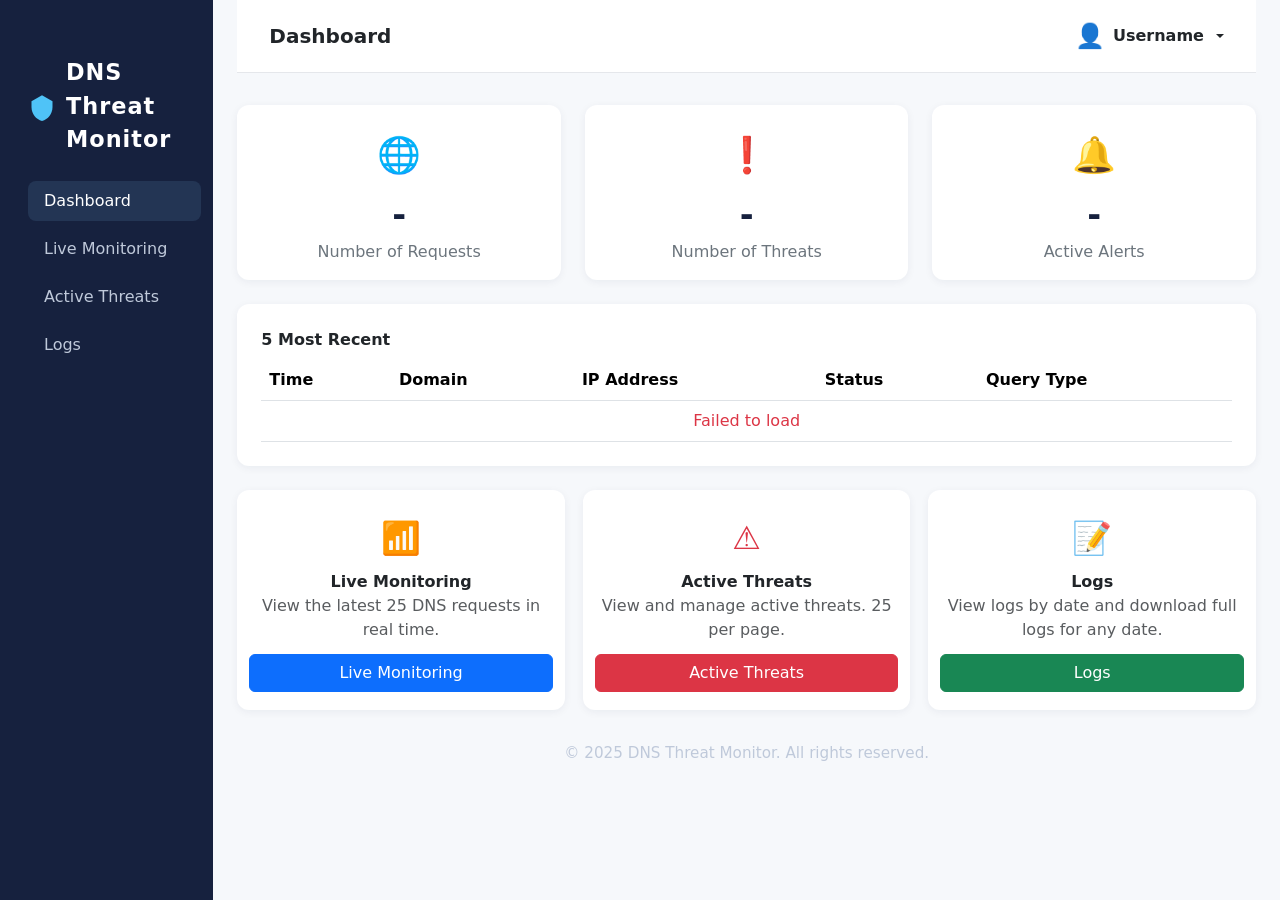
==== commit 789e4364: "Authentication done Security done Profile page Fixed sidebar links Login handling" ====
--- a/dashboard/templates/dashboard.html
+++ b/dashboard/templates/dashboard.html
@@ -135,7 +135,7 @@
     <div class="row">
         <!-- Sidebar -->
         <nav class="col-md-2 d-none d-md-block sidebar py-4">
-            <div class="logo ps-3"><span>Shield</span>DNS Threat Monitor</div>
+            <div class="logo ps-3"><span><svg xmlns="http://www.w3.org/2000/svg" width="28" height="28" fill="#4fc3f7" viewBox="0 0 24 24"><path d="M12 2L3 7v5c0 5.55 3.84 10.74 9 12 5.16-1.26 9-6.45 9-12V7l-9-5z"/></svg></span>DNS Threat Monitor</div>
             <ul class="nav flex-column ps-3">
                 <li class="nav-Item"><a class="nav-link active" href="#">Dashboard</a></li>
                 <li class="nav-item"><a class="nav-link" href="/live-monitoring">Live Monitoring</a></li>
@@ -166,17 +166,17 @@
             <!-- Summary metric cards -->
             <div class="summary-cards">
                 <div class="summary-card" data-bs-toggle="modal" data-bs-target="#requestsModal">
-                    <div class="icon">Network</div>
+                    <div class="icon">&#127760;</div>
                     <div class="value" id="num-requests">-</div>
                     <div class="label">Number of Requests</div>
                 </div>
                 <div class="summary-card" data-bs-toggle="modal" data-bs-target="#threatsModal">
-                    <div class="icon">Alert</div>
+                    <div class="icon">&#10071;</div>
                     <div class="value" id="num-threats">-</div>
                     <div class="label">Number of Threats</div>
                 </div>
                 <div class="summary-card" data-bs-toggle="modal" data-bs-target="#alertsModal">
-                    <div class="icon">Notification</div>
+                    <div class="icon">&#128276;</div>
                     <div class="value" id="active-alerts">-</div>
                     <div class="label">Active Alerts</div>
                 </div>
@@ -291,9 +291,21 @@
 <!-- JavaScript dependencies and dashboard data loading logic -->
 <script src="https://cdn.jsdelivr.net/npm/bootstrap@5.3.0/dist/js/bootstrap.bundle.min.js"></script>
 <script>
+// Converts untrusted values to safe text so browsers treat them as plain text, not HTML tags or scripts.
+function esc(v) {
+    return String(v == null ? '-' : v)
+        .replace(/&/g,'&amp;').replace(/</g,'&lt;').replace(/>/g,'&gt;').replace(/"/g,'&quot;'); // replace chars that start HTML tags or attributes
+}
+// Wrapper around fetch that redirects to the login page if the session has expired (401).
+function apiFetch(url, opts) {
+    return fetch(url, opts).then(function(r) {
+        if (r.status === 401) { window.location.href = '/login'; return Promise.reject('unauthenticated'); }
+        return r;
+    });
+}
 // Fetch summary data
 function loadSummary() {
-    fetch('/api/summary').then(r=>r.json()).then(data=>{
+    apiFetch('/api/summary').then(r=>r.json()).then(data=>{
         document.getElementById('num-requests').textContent = data.total_queries || '-';
         document.getElementById('num-threats').textContent = data.num_threats || '-';
         document.getElementById('active-alerts').textContent = data.active_alerts || '-';
@@ -301,14 +313,14 @@
 }
 // Fetch 5 most recent DNS logs
 function loadRecent() {
-    fetch('/api/recent-logs').then(r=>r.json()).then(rows=>{
+    apiFetch('/api/recent-logs').then(r=>r.json()).then(rows=>{
         const html = rows.length
             ? rows.map(l=>`<tr>
                 <td>${l.timestamp ? new Date(l.timestamp).toLocaleString() : '-'}</td>
-                <td>${l.domain||'-'}</td>
-                <td>${l.source_ip||'-'}</td>
-                <td>${l.status||'-'}</td>
-                <td>${l.query_type||'-'}</td>
+                <td>${esc(l.domain)}</td>
+                <td>${esc(l.source_ip)}</td>
+                <td>${esc(l.status)}</td>
+                <td>${esc(l.query_type)}</td>
               </tr>`).join('')
             : '<tr><td colspan="5" class="text-center text-muted">No recent data</td></tr>';
         document.getElementById('recent-table-body').innerHTML = html;
@@ -318,42 +330,40 @@
 }
 // ── Modal data loaders ──────────────────────────────────
 document.getElementById('requestsModal').addEventListener('show.bs.modal', function() {
-    fetch('/api/dns-logs').then(r=>r.json()).then(rows=>{
+    apiFetch('/api/dns-logs').then(r=>r.json()).then(rows=>{
         const html = rows.length
-            ? rows.map(l=>`<tr><td>${new Date(l.timestamp).toLocaleString()}</td><td>${l.domain||'-'}</td><td>${l.source_ip||'-'}</td><td>${l.status||'-'}</td><td>${l.query_type||'-'}</td></tr>`).join('')
+            ? rows.map(l=>`<tr><td>${new Date(l.timestamp).toLocaleString()}</td><td>${esc(l.domain)}</td><td>${esc(l.source_ip)}</td><td>${esc(l.status)}</td><td>${esc(l.query_type)}</td></tr>`).join('')
             : '<tr><td colspan="5" class="text-center text-muted">No data</td></tr>';
         document.getElementById('modal-requests-body').innerHTML = html;
     }).catch(()=>{ document.getElementById('modal-requests-body').innerHTML='<tr><td colspan="5" class="text-center text-danger">Failed to load</td></tr>'; });
 });
 document.getElementById('threatsModal').addEventListener('show.bs.modal', function() {
-    fetch('/api/severity-distribution').then(r=>r.json()).then(data=>{
+    apiFetch('/api/severity-distribution').then(r=>r.json()).then(data=>{
         const badges = {High:'danger', Medium:'warning', Low:'success'};
         const html = Object.entries(data).map(([s,c])=>`<tr><td><span class="badge bg-${badges[s]||'secondary'}">${s}</span></td><td>${c}</td></tr>`).join('');
         document.getElementById('modal-threats-body').innerHTML = html || '<tr><td colspan="2" class="text-center text-muted">No data</td></tr>';
     }).catch(()=>{ document.getElementById('modal-threats-body').innerHTML='<tr><td colspan="2" class="text-center text-danger">Failed to load</td></tr>'; });
 });
 document.getElementById('alertsModal').addEventListener('show.bs.modal', function() {
-    fetch('/api/alerts').then(r=>r.json()).then(rows=>{
+    apiFetch('/api/alerts').then(r=>r.json()).then(rows=>{
         const badges = {High:'danger', Medium:'warning', Low:'success'};
         const html = rows.length
-            ? rows.map(a=>`<tr><td>${new Date(a.timestamp).toLocaleString()}</td><td>${a.domain||'-'}</td><td><span class="badge bg-${badges[a.severity]||'secondary'}">${a.severity||'-'}</span></td><td>${a.rule_name||'-'}</td><td>${a.score||'-'}</td></tr>`).join('')
+            ? rows.map(a=>`<tr><td>${new Date(a.timestamp).toLocaleString()}</td><td>${esc(a.domain)}</td><td><span class="badge bg-${badges[a.severity]||'secondary'}">${esc(a.severity)}</span></td><td>${esc(a.rule_name)}</td><td>${esc(a.score)}</td></tr>`).join('')
             : '<tr><td colspan="5" class="text-center text-muted">No active alerts</td></tr>';
         document.getElementById('modal-alerts-body').innerHTML = html;
     }).catch(()=>{ document.getElementById('modal-alerts-body').innerHTML='<tr><td colspan="5" class="text-center text-danger">Failed to load</td></tr>'; });
 });
 document.addEventListener('DOMContentLoaded', function() {
-    const saved = localStorage.getItem('dtm_username');
-    if (saved) {
-        document.getElementById('topbar-username').textContent = saved;
-        document.getElementById('dropdown-username').textContent = saved;
-    }
+    // Show the logged-in user's name from the session.
+    apiFetch('/api/me').then(function(r) { return r.ok ? r.json() : null; }).then(function(u) {
+        if (!u) return;
+        document.getElementById('topbar-username').textContent = u.username || 'User';
+        document.getElementById('dropdown-username').textContent = u.username || 'User';
+    });
+    // Log Out ends the session on the server.
     document.getElementById('logout-btn').addEventListener('click', function(e) {
         e.preventDefault();
-        localStorage.removeItem('dtm_username');
-        localStorage.removeItem('dtm_fullname');
-        localStorage.removeItem('dtm_email');
-        document.getElementById('topbar-username').textContent = 'Username';
-        document.getElementById('dropdown-username').textContent = 'Username';
+        window.location.href = '/logout';
     });
     loadSummary();
     loadRecent();
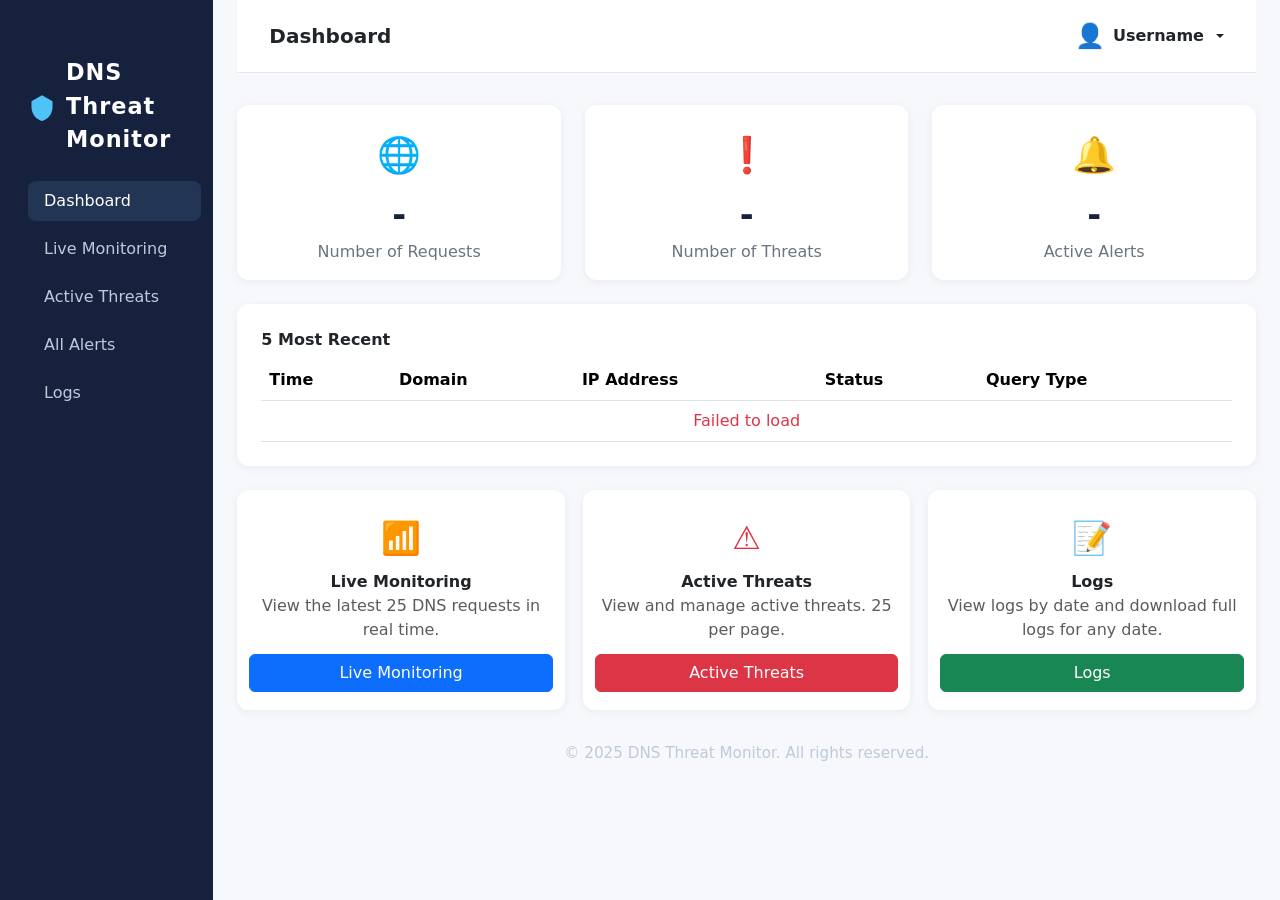
==== commit 1e91f847: "fix: corrected the status change and added active threats page." ====
--- a/dashboard/templates/dashboard.html
+++ b/dashboard/templates/dashboard.html
@@ -140,6 +140,7 @@
                 <li class="nav-Item"><a class="nav-link active" href="#">Dashboard</a></li>
                 <li class="nav-item"><a class="nav-link" href="/live-monitoring">Live Monitoring</a></li>
                 <li class="nav-item"><a class="nav-link" href="/active-threats">Active Threats</a></li>
+                <li class="nav-item"><a class="nav-link" href="/all-threats">All Alerts</a></li>
                 <li class="nav-item"><a class="nav-link" href="/logs">Logs</a></li>
             </ul>
         </nav>
